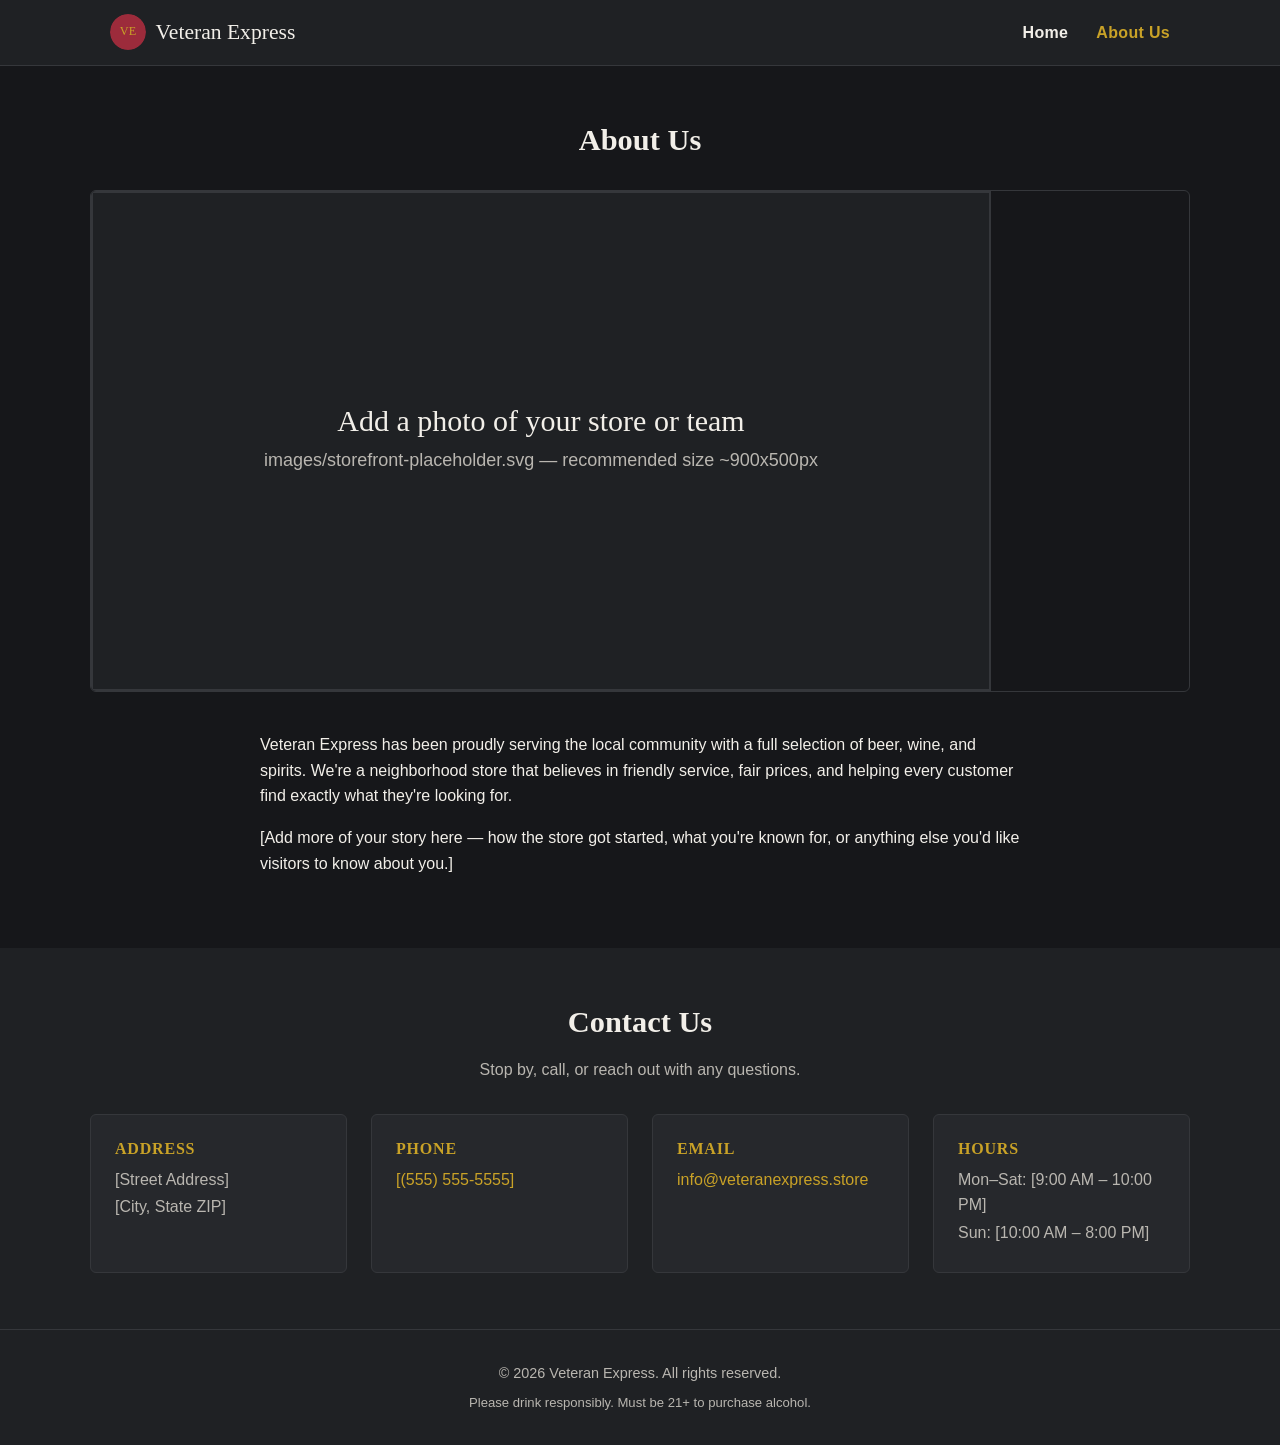
==== about.html @ 73de3cff "intial files for the project" ====
<!DOCTYPE html>
<html lang="en">
<head>
<meta charset="UTF-8">
<meta name="viewport" content="width=device-width, initial-scale=1.0">
<title>About Us — Veteran Express Liquor Store</title>
<meta name="description" content="Learn more about Veteran Express liquor store and how to get in touch or find us.">
<link rel="icon" type="image/svg+xml" href="images/logo-placeholder.svg">
<link rel="stylesheet" href="css/style.css">
</head>
<body>

<header class="site-header">
  <nav class="nav">
    <a class="brand" href="index.html">
      <img src="images/logo-placeholder.svg" alt="Veteran Express logo">
      Veteran Express
    </a>

    <input type="checkbox" id="nav-toggle" class="nav-toggle">
    <label for="nav-toggle" class="nav-toggle-label">&#9776;</label>

    <ul class="nav-links">
      <li><a href="index.html">Home</a></li>
      <li><a href="about.html" class="active">About Us</a></li>
    </ul>
  </nav>
</header>

<section>
  <div class="section-title">
    <h2>About Us</h2>
  </div>

  <!-- EDIT: swap this photo for a real one of your storefront/team -->
  <div class="about-photo">
    <img src="images/storefront-placeholder.svg" alt="Veteran Express storefront">
  </div>

  <!-- =========================================================
       ABOUT US STORY — EDIT: replace this paragraph with your
       own story, history, and what makes your store different.
       ========================================================= -->
  <div class="about-content">
    <p>
      Veteran Express has been proudly serving the local community with a
      full selection of beer, wine, and spirits. We're a neighborhood store
      that believes in friendly service, fair prices, and helping every
      customer find exactly what they're looking for.
    </p>
    <p>
      [Add more of your story here — how the store got started, what you're
      known for, or anything else you'd like visitors to know about you.]
    </p>
  </div>
</section>

<!-- =========================================================
     CONTACT — EDIT: replace placeholder address/phone/hours
     This same block also appears on index.html — keep both in sync.
     ========================================================= -->
<section id="contact" class="section-alt">
  <div class="section-title">
    <h2>Contact Us</h2>
    <p>Stop by, call, or reach out with any questions.</p>
  </div>
  <div class="contact-grid">
    <div class="contact-card">
      <h3>Address</h3>
      <p>[Street Address]</p>
      <p>[City, State ZIP]</p>
    </div>
    <div class="contact-card">
      <h3>Phone</h3>
      <p><a href="tel:+10000000000">[(555) 555-5555]</a></p>
    </div>
    <div class="contact-card">
      <h3>Email</h3>
      <p><a href="mailto:info@veteranexpress.store">info@veteranexpress.store</a></p>
    </div>
    <div class="contact-card">
      <h3>Hours</h3>
      <p>Mon–Sat: [9:00 AM – 10:00 PM]</p>
      <p>Sun: [10:00 AM – 8:00 PM]</p>
    </div>
  </div>

  <!-- Optional: once you have a real address, replace the src below with
       your store's Google Maps embed link (Maps > Share > Embed a map)
       and uncomment this block. -->
  <!--
  <div class="map-embed">
    <iframe src="https://www.google.com/maps/embed?..." loading="lazy" allowfullscreen></iframe>
  </div>
  -->
</section>

<footer class="site-footer">
  <div>&copy; <span id="year"></span> Veteran Express. All rights reserved.</div>
  <div class="footer-note">Please drink responsibly. Must be 21+ to purchase alcohol.</div>
</footer>

<script src="js/main.js"></script>
</body>
</html>
---- css/style.css ----
/* =========================================================
   Veteran Express — stylesheet
   Edit the variables below to change colors/fonts site-wide.
   ========================================================= */

:root {
  --color-bg: #16171a;
  --color-bg-alt: #1f2124;
  --color-surface: #26282c;
  --color-text: #f2efe9;
  --color-text-muted: #b9b6b0;
  --color-accent: #9c2b3b;      /* wine red */
  --color-accent-hover: #b83348;
  --color-gold: #c9a227;        /* highlight / CTA */
  --color-border: #35373b;

  --font-body: -apple-system, BlinkMacSystemFont, "Segoe UI", Roboto, Helvetica, Arial, sans-serif;
  --font-heading: Georgia, "Times New Roman", serif;

  --max-width: 1100px;
  --radius: 6px;
}

* { box-sizing: border-box; }

html { scroll-behavior: smooth; }

body {
  margin: 0;
  background: var(--color-bg);
  color: var(--color-text);
  font-family: var(--font-body);
  line-height: 1.6;
}

img { max-width: 100%; display: block; }

a { color: var(--color-gold); text-decoration: none; }
a:hover { text-decoration: underline; }

h1, h2, h3 {
  font-family: var(--font-heading);
  line-height: 1.2;
  margin: 0 0 0.5em;
}

.container {
  max-width: var(--max-width);
  margin: 0 auto;
  padding: 0 1.25rem;
}

/* ---------- Header / Nav ---------- */

.site-header {
  background: var(--color-bg-alt);
  border-bottom: 1px solid var(--color-border);
  position: sticky;
  top: 0;
  z-index: 100;
}

.nav {
  display: flex;
  align-items: center;
  justify-content: space-between;
  padding: 0.9rem 1.25rem;
  max-width: var(--max-width);
  margin: 0 auto;
}

.brand {
  display: flex;
  align-items: center;
  gap: 0.6rem;
  font-family: var(--font-heading);
  font-size: 1.35rem;
  color: var(--color-text);
}

.brand img { height: 36px; width: 36px; border-radius: 50%; }

.nav-links {
  display: flex;
  gap: 1.75rem;
  list-style: none;
  margin: 0;
  padding: 0;
}

.nav-links a {
  color: var(--color-text);
  font-weight: 600;
  letter-spacing: 0.02em;
}

.nav-links a.active,
.nav-links a:hover {
  color: var(--color-gold);
  text-decoration: none;
}

/* Mobile nav toggle (checkbox hack, no JS required) */
.nav-toggle { display: none; }
.nav-toggle-label {
  display: none;
  cursor: pointer;
  font-size: 1.6rem;
  color: var(--color-text);
}

@media (max-width: 680px) {
  .nav-toggle-label { display: block; }

  .nav-links {
    display: none;
    flex-direction: column;
    gap: 0;
    position: absolute;
    top: 100%;
    left: 0;
    right: 0;
    background: var(--color-bg-alt);
    border-bottom: 1px solid var(--color-border);
  }

  .nav-links li { border-top: 1px solid var(--color-border); }
  .nav-links a { display: block; padding: 0.85rem 1.25rem; }

  .nav-toggle:checked ~ .nav-links { display: flex; }
}

/* ---------- Hero ---------- */

.hero {
  position: relative;
  padding: 4.5rem 1.25rem;
  text-align: center;
  background: linear-gradient(180deg, rgba(0,0,0,0.55), rgba(0,0,0,0.55)),
              url("../images/hero-placeholder.svg") center/cover no-repeat;
}

.hero h1 {
  font-size: 2.4rem;
  margin-bottom: 0.4rem;
}

.hero p {
  color: var(--color-text-muted);
  font-size: 1.15rem;
  max-width: 640px;
  margin: 0 auto 1.5rem;
}

.btn {
  display: inline-block;
  background: var(--color-accent);
  color: #fff;
  padding: 0.75rem 1.6rem;
  border-radius: var(--radius);
  font-weight: 600;
  letter-spacing: 0.02em;
}

.btn:hover {
  background: var(--color-accent-hover);
  text-decoration: none;
}

.btn-outline {
  background: transparent;
  border: 2px solid var(--color-gold);
  color: var(--color-gold);
  margin-left: 0.75rem;
}

.btn-outline:hover { background: var(--color-gold); color: #16171a; }

/* ---------- Sections ---------- */

section {
  padding: 3.5rem 1.25rem;
}

.section-alt { background: var(--color-bg-alt); }

.section-title {
  text-align: center;
  margin-bottom: 2rem;
}

.section-title h2 { font-size: 1.9rem; }
.section-title p { color: var(--color-text-muted); }

/* Offerings grid */

.offerings-grid {
  max-width: var(--max-width);
  margin: 0 auto;
  display: grid;
  grid-template-columns: repeat(auto-fit, minmax(160px, 1fr));
  gap: 1.25rem;
}

.offering-card {
  background: var(--color-surface);
  border: 1px solid var(--color-border);
  border-radius: var(--radius);
  padding: 1.5rem 1rem;
  text-align: center;
}

.offering-card .icon { font-size: 2rem; margin-bottom: 0.5rem; }
.offering-card h3 { font-size: 1.05rem; margin-bottom: 0.25rem; }
.offering-card p { color: var(--color-text-muted); font-size: 0.92rem; margin: 0; }

/* Why us list */

.features-grid {
  max-width: var(--max-width);
  margin: 0 auto;
  display: grid;
  grid-template-columns: repeat(auto-fit, minmax(220px, 1fr));
  gap: 1.5rem;
}

.feature h3 { color: var(--color-gold); font-size: 1.1rem; }
.feature p { color: var(--color-text-muted); margin: 0; }

/* About story */

.about-content {
  max-width: 760px;
  margin: 0 auto;
}

.about-photo {
  max-width: var(--max-width);
  margin: 0 auto 2.5rem;
  border-radius: var(--radius);
  overflow: hidden;
  border: 1px solid var(--color-border);
}

/* Contact */

.contact-grid {
  max-width: var(--max-width);
  margin: 0 auto;
  display: grid;
  grid-template-columns: repeat(auto-fit, minmax(220px, 1fr));
  gap: 1.5rem;
}

.contact-card {
  background: var(--color-surface);
  border: 1px solid var(--color-border);
  border-radius: var(--radius);
  padding: 1.5rem;
}

.contact-card h3 {
  font-size: 1rem;
  text-transform: uppercase;
  letter-spacing: 0.05em;
  color: var(--color-gold);
  margin-bottom: 0.5rem;
}

.contact-card p { margin: 0.15rem 0; color: var(--color-text-muted); }

.map-embed {
  max-width: var(--max-width);
  margin: 2rem auto 0;
  border-radius: var(--radius);
  overflow: hidden;
  border: 1px solid var(--color-border);
}

.map-embed iframe { width: 100%; height: 320px; border: 0; display: block; }

/* ---------- Footer ---------- */

.site-footer {
  background: var(--color-bg-alt);
  border-top: 1px solid var(--color-border);
  padding: 2rem 1.25rem;
  text-align: center;
  color: var(--color-text-muted);
  font-size: 0.9rem;
}

.site-footer a { color: var(--color-text-muted); }
.site-footer .footer-note { margin-top: 0.4rem; font-size: 0.82rem; }
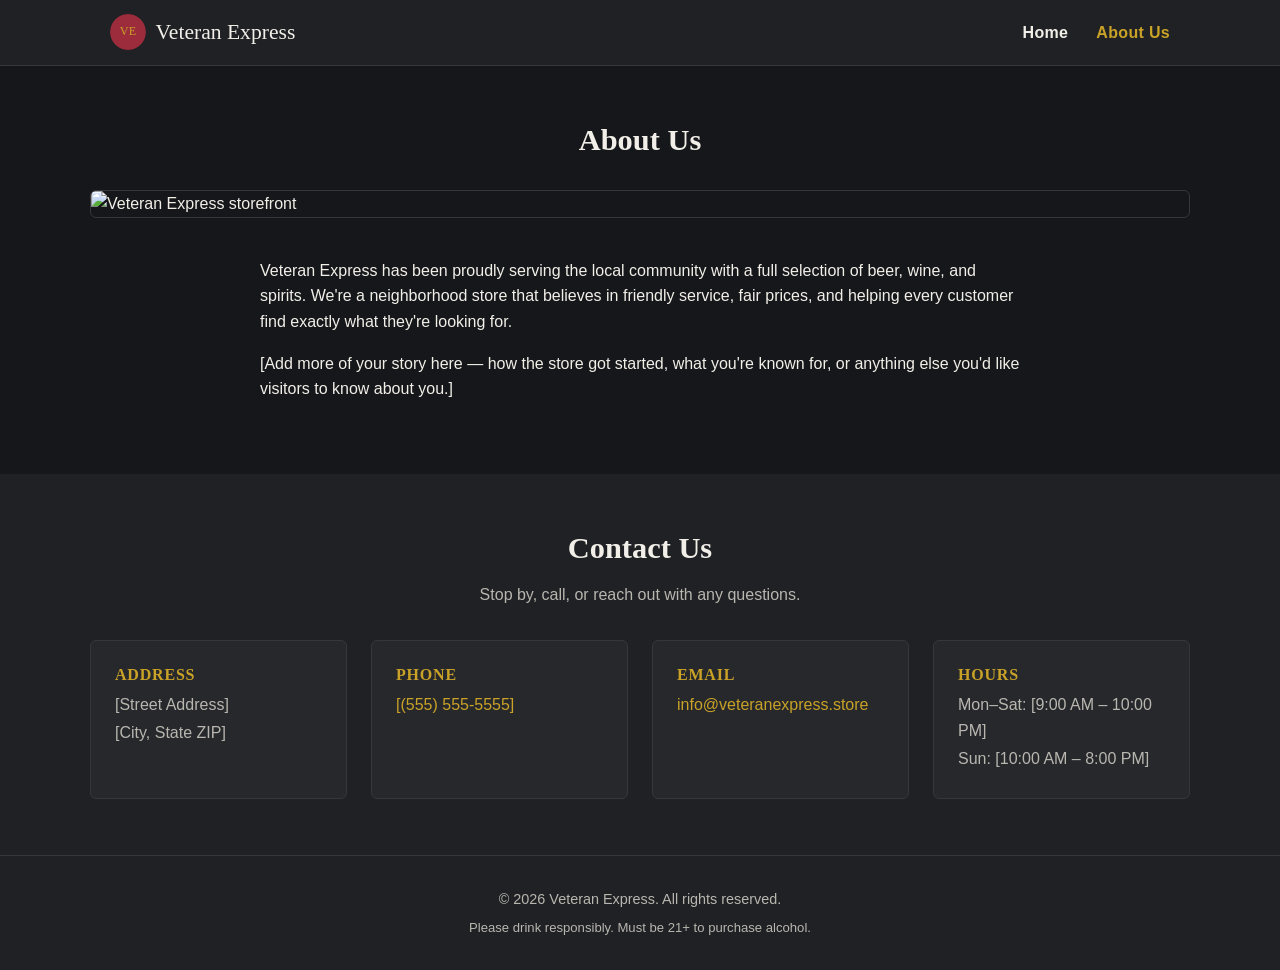
==== commit b57b3392: "updated content of the file and images" ====
--- a/about.html
+++ b/about.html
@@ -34,7 +34,7 @@
 
   <!-- EDIT: swap this photo for a real one of your storefront/team -->
   <div class="about-photo">
-    <img src="images/storefront-placeholder.svg" alt="Veteran Express storefront">
+    <img src="images/vetStoreShelf.png" alt="Veteran Express storefront">
   </div>
 
   <!-- =========================================================
--- a/css/style.css
+++ b/css/style.css
@@ -134,22 +134,58 @@
 
 .hero {
   position: relative;
-  padding: 4.5rem 1.25rem;
+  display: flex;
+  flex-direction: column;
+  align-items: center;
+  justify-content: space-between;
+  min-height: 60vh;
+  padding: 1.5rem 1.25rem 2.5rem;
   text-align: center;
-  background: linear-gradient(180deg, rgba(0,0,0,0.55), rgba(0,0,0,0.55)),
-              url("../images/hero-placeholder.svg") center/cover no-repeat;
+  background: var(--color-bg-alt) url("../images/vetThemeBanner.png") center/contain no-repeat;
+}
+
+.hero::before {
+  content: "";
+  position: absolute;
+  inset: 0;
+  background: linear-gradient(180deg, rgba(0,0,0,0.65) 0%, rgba(0,0,0,0) 20%, rgba(0,0,0,0) 80%, rgba(0,0,0,0.75) 100%);
+  pointer-events: none;
+}
+
+.hero > * {
+  position: relative;
+  z-index: 1;
 }
 
 .hero h1 {
   font-size: 2.4rem;
   margin-bottom: 0.4rem;
+  text-shadow: 0 2px 6px rgba(0,0,0,0.8);
 }
 
 .hero p {
-  color: var(--color-text-muted);
+  position: absolute;
+  top: 0.3cm;
+  left: 50%;
+  transform: translateX(-50%);
+  width: 90%;
+  max-width: 640px;
+  color: var(--color-text);
   font-size: 1.15rem;
-  max-width: 640px;
-  margin: 0 auto 1.5rem;
+  margin: 0;
+  text-shadow: 0 2px 6px rgba(0,0,0,0.8);
+}
+
+.hero-actions {
+  position: absolute;
+  bottom: 0.3cm;
+  left: 50%;
+  transform: translateX(-50%);
+  display: flex;
+  flex-direction: row;
+  justify-content: center;
+  flex-wrap: wrap;
+  gap: 0.9rem;
 }
 
 .btn {
@@ -171,7 +207,6 @@
   background: transparent;
   border: 2px solid var(--color-gold);
   color: var(--color-gold);
-  margin-left: 0.75rem;
 }
 
 .btn-outline:hover { background: var(--color-gold); color: #16171a; }
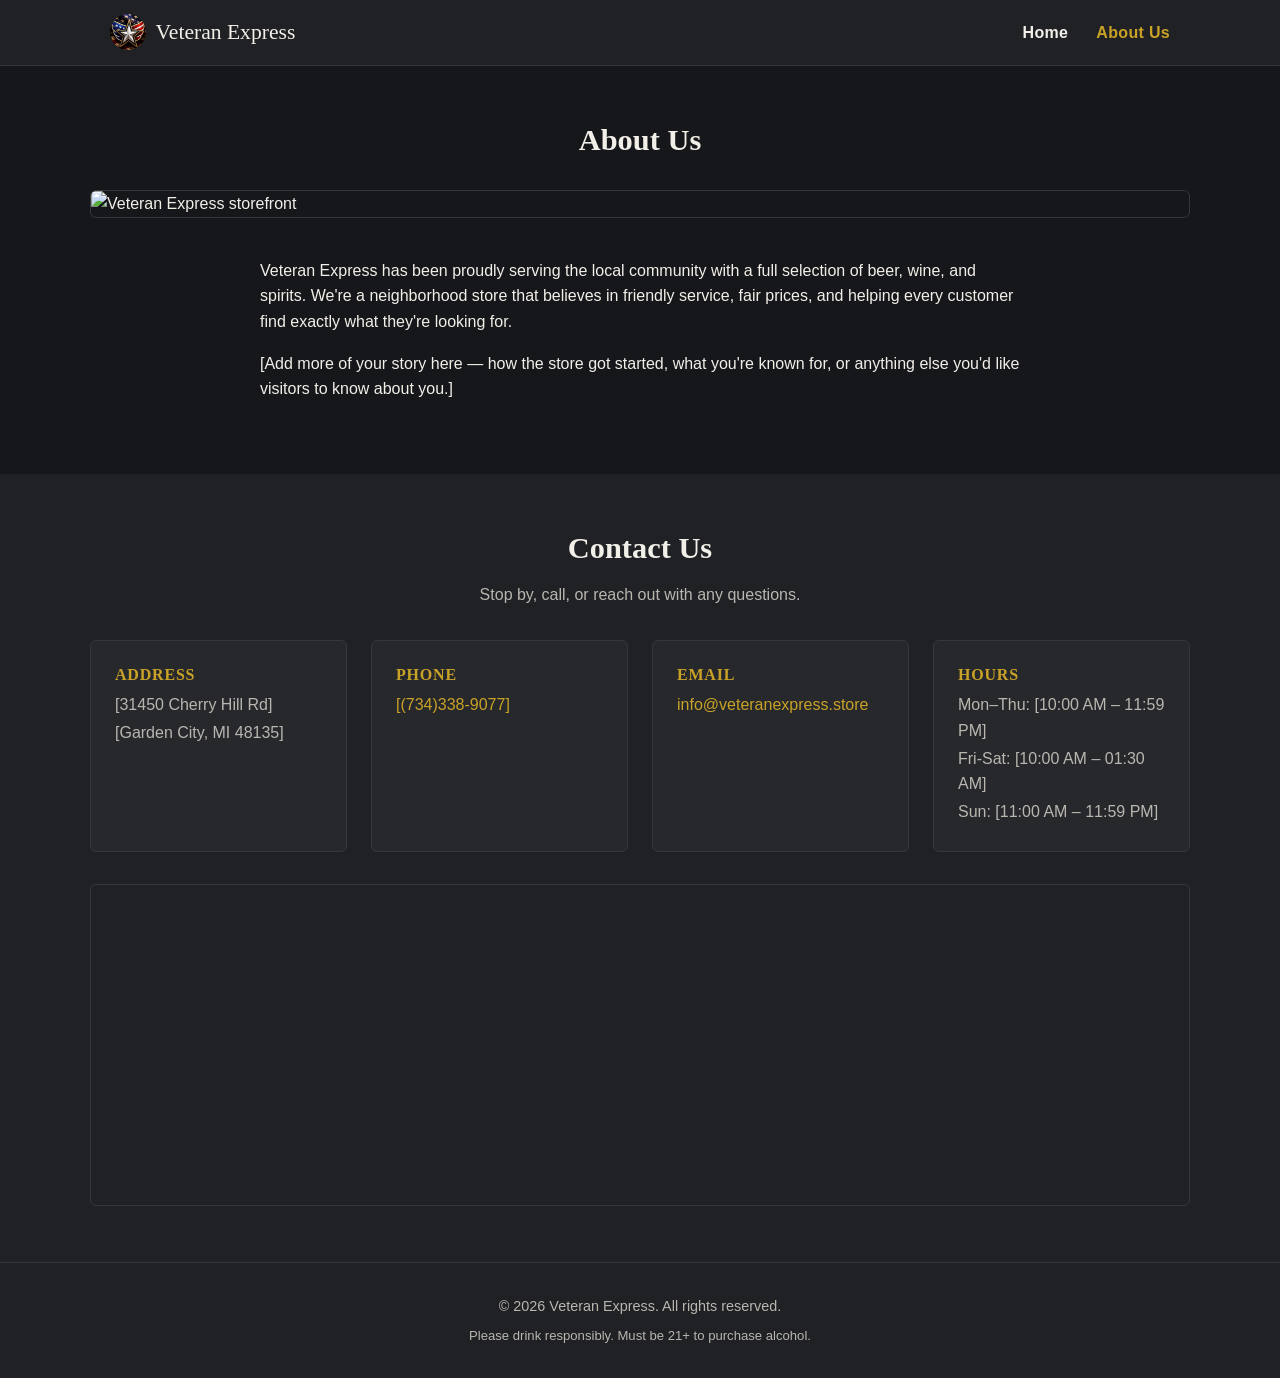
==== commit 7bd2c4c2: "updated images and files" ====
--- a/about.html
+++ b/about.html
@@ -5,7 +5,7 @@
 <meta name="viewport" content="width=device-width, initial-scale=1.0">
 <title>About Us — Veteran Express Liquor Store</title>
 <meta name="description" content="Learn more about Veteran Express liquor store and how to get in touch or find us.">
-<link rel="icon" type="image/svg+xml" href="images/logo-placeholder.svg">
+<link rel="icon" type="image/svg+xml" href="images/logo.png">
 <link rel="stylesheet" href="css/style.css">
 </head>
 <body>
@@ -13,7 +13,7 @@
 <header class="site-header">
   <nav class="nav">
     <a class="brand" href="index.html">
-      <img src="images/logo-placeholder.svg" alt="Veteran Express logo">
+      <img src="images/logo.png" alt="Veteran Express logo">
       Veteran Express
     </a>
 
@@ -67,12 +67,12 @@
   <div class="contact-grid">
     <div class="contact-card">
       <h3>Address</h3>
-      <p>[Street Address]</p>
-      <p>[City, State ZIP]</p>
+      <p>[31450 Cherry Hill Rd]</p>
+      <p>[Garden City, MI 48135]</p>
     </div>
     <div class="contact-card">
       <h3>Phone</h3>
-      <p><a href="tel:+10000000000">[(555) 555-5555]</a></p>
+      <p><a href="tel:+10000000000">[(734)338-9077]</a></p>
     </div>
     <div class="contact-card">
       <h3>Email</h3>
@@ -80,19 +80,20 @@
     </div>
     <div class="contact-card">
       <h3>Hours</h3>
-      <p>Mon–Sat: [9:00 AM – 10:00 PM]</p>
-      <p>Sun: [10:00 AM – 8:00 PM]</p>
+      <p>Mon–Thu: [10:00 AM – 11:59 PM]</p>
+      <p>Fri-Sat: [10:00 AM – 01:30 AM]</p>
+      <p>Sun: [11:00 AM – 11:59 PM]</p>
     </div>
   </div>
 
   <!-- Optional: once you have a real address, replace the src below with
        your store's Google Maps embed link (Maps > Share > Embed a map)
        and uncomment this block. -->
-  <!--
+
   <div class="map-embed">
-    <iframe src="https://www.google.com/maps/embed?..." loading="lazy" allowfullscreen></iframe>
+    <iframe src="https://www.google.com/maps/embed?pb=!1m18!1m12!1m3!1d2950.4751880015615!2d-83.3504986!3d42.3110625!2m3!1f0!2f0!3f0!3m2!1i1024!2i768!4f13.1!3m3!1m2!1s0x883b4c65ba312d7b%3A0xa6681740a65c6eaf!2s31450%20Cherry%20Hill%20Rd%2C%20Garden%20City%2C%20MI%2048135!5e0!3m2!1sen!2sus!4v1784690833631!5m2!1sen!2sus" width="600" height="450" style="border:0;" allowfullscreen="" loading="lazy" referrerpolicy="strict-origin-when-cross-origin"></iframe>
   </div>
-  -->
+
 </section>
 
 <footer class="site-footer">
--- a/css/style.css
+++ b/css/style.css
@@ -141,7 +141,7 @@
   min-height: 60vh;
   padding: 1.5rem 1.25rem 2.5rem;
   text-align: center;
-  background: var(--color-bg-alt) url("../images/vetThemeBanner.png") center/contain no-repeat;
+  background: var(--color-bg-alt) url("../images/vet_exp.png") center/contain no-repeat;
 }
 
 .hero::before {
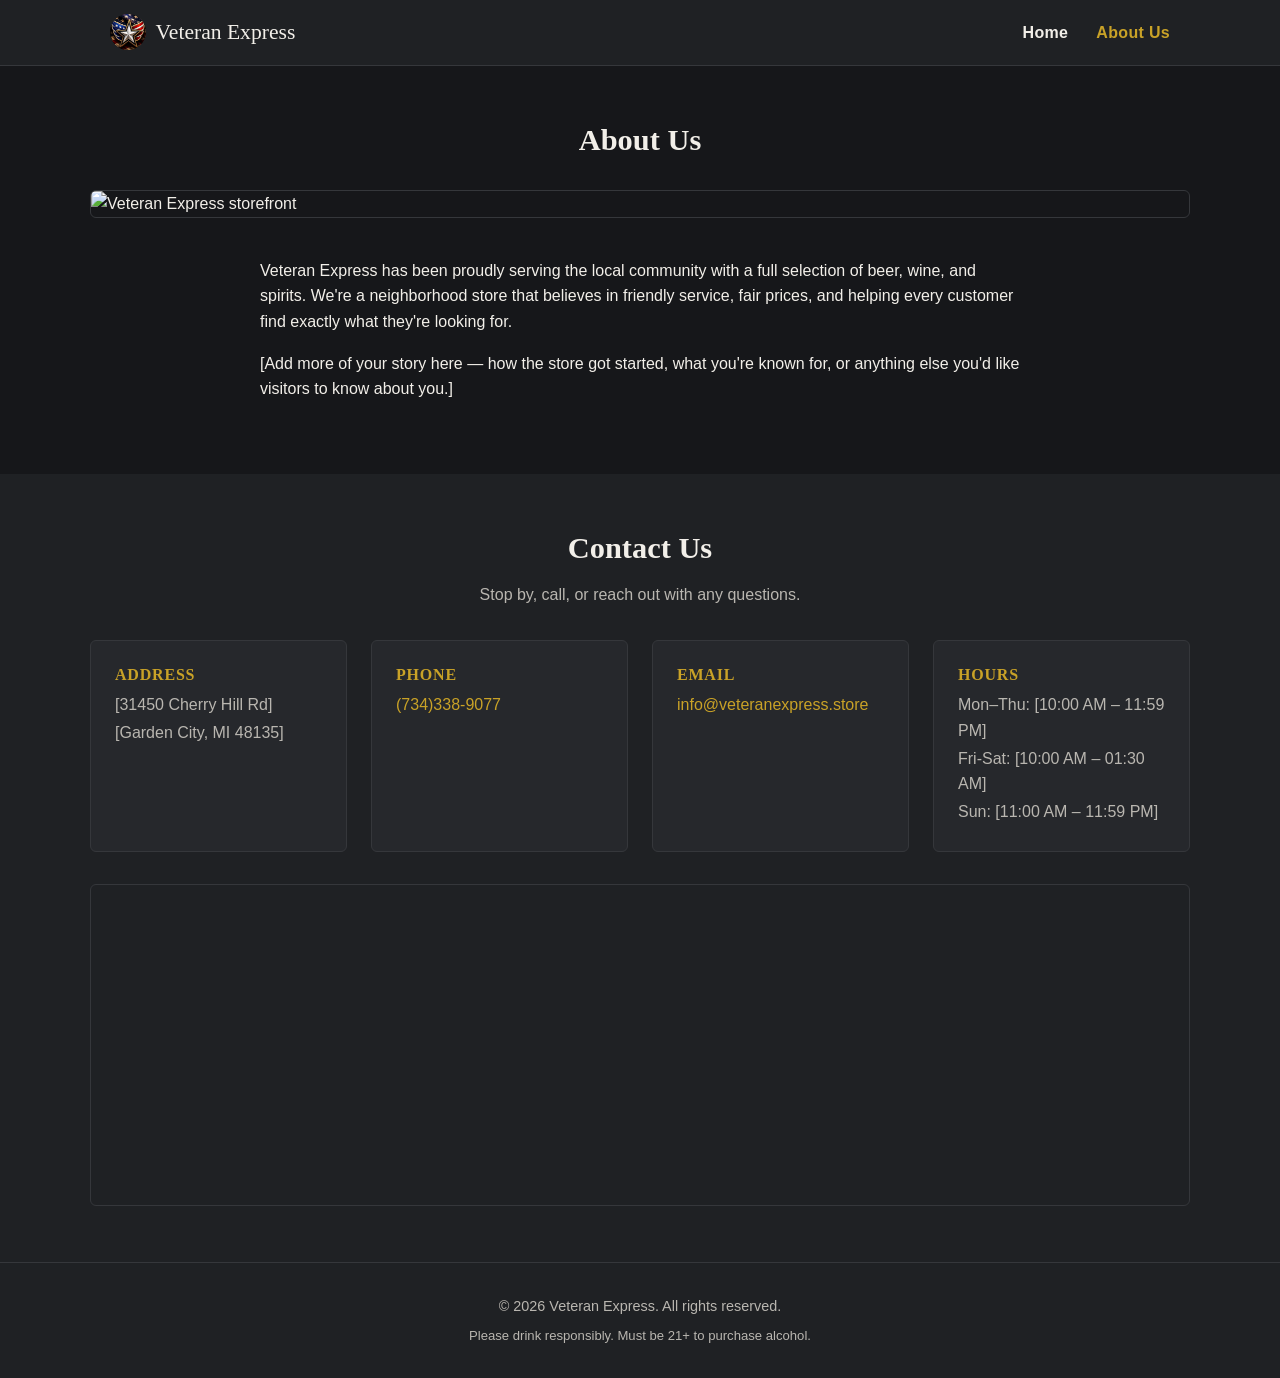
==== commit b102afe4: "updated files for image and text" ====
--- a/about.html
+++ b/about.html
@@ -72,7 +72,7 @@
     </div>
     <div class="contact-card">
       <h3>Phone</h3>
-      <p><a href="tel:+10000000000">[(734)338-9077]</a></p>
+      <p><a href="tel:+10000000000">(734)338-9077</a></p>
     </div>
     <div class="contact-card">
       <h3>Email</h3>
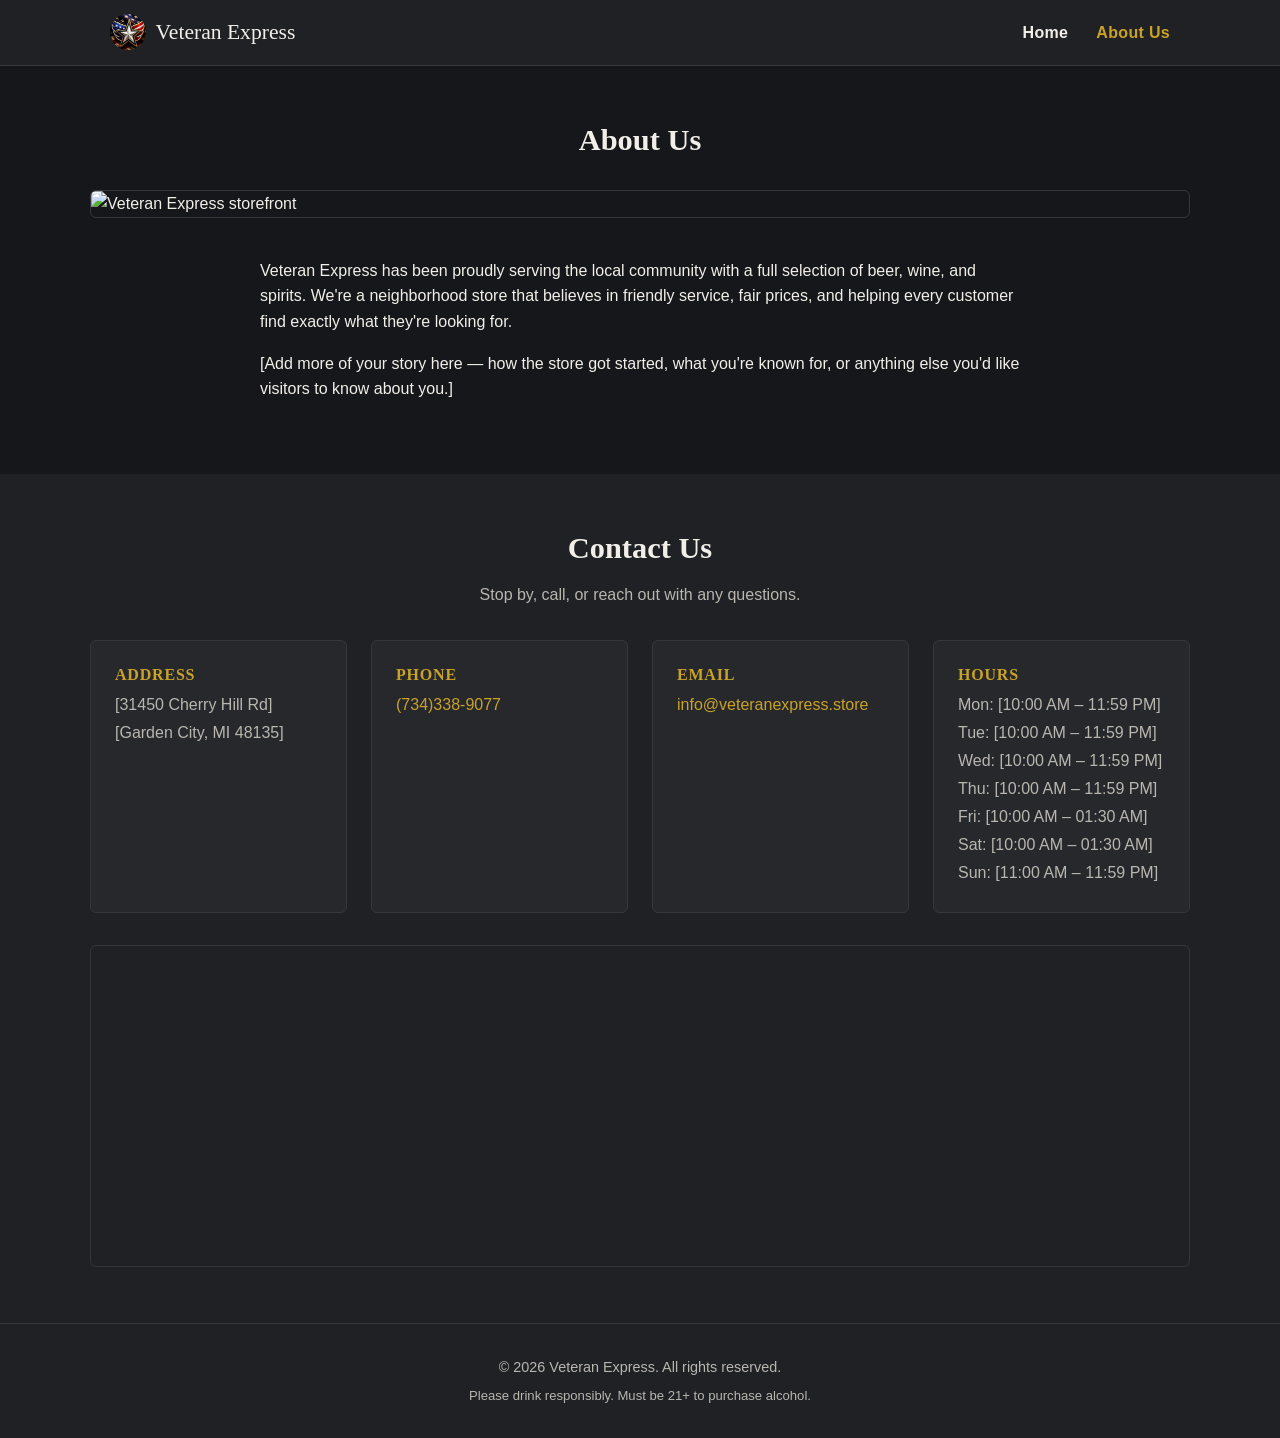
==== commit 2e7b8ae6: "updated files and hours" ====
--- a/about.html
+++ b/about.html
@@ -80,8 +80,12 @@
     </div>
     <div class="contact-card">
       <h3>Hours</h3>
-      <p>Mon–Thu: [10:00 AM – 11:59 PM]</p>
-      <p>Fri-Sat: [10:00 AM – 01:30 AM]</p>
+      <p>Mon: [10:00 AM – 11:59 PM]</p>
+      <p>Tue: [10:00 AM – 11:59 PM]</p>
+      <p>Wed: [10:00 AM – 11:59 PM]</p>
+      <p>Thu: [10:00 AM – 11:59 PM]</p>
+      <p>Fri: [10:00 AM – 01:30 AM]</p>
+      <p>Sat: [10:00 AM – 01:30 AM]</p>
       <p>Sun: [11:00 AM – 11:59 PM]</p>
     </div>
   </div>
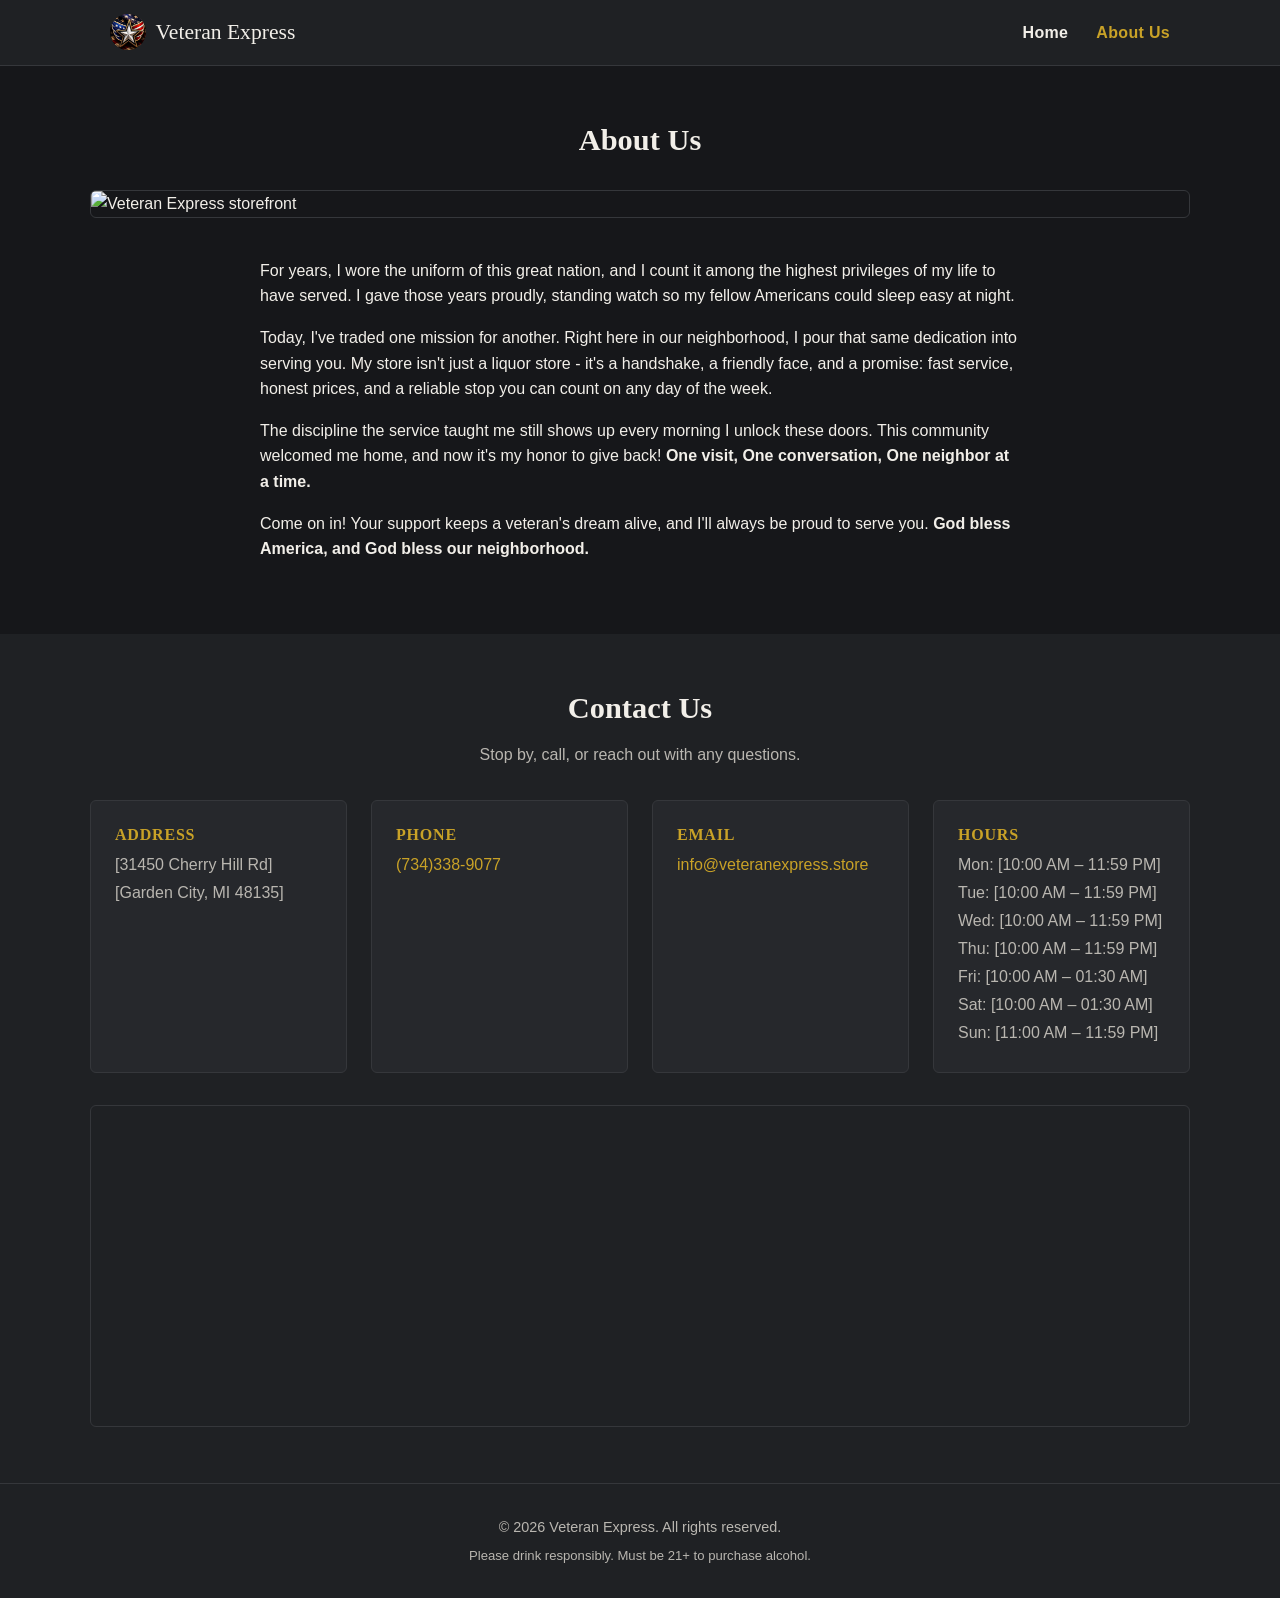
==== commit 2b7e0fd8: "updated pages" ====
--- a/about.html
+++ b/about.html
@@ -43,14 +43,16 @@
        ========================================================= -->
   <div class="about-content">
     <p>
-      Veteran Express has been proudly serving the local community with a
-      full selection of beer, wine, and spirits. We're a neighborhood store
-      that believes in friendly service, fair prices, and helping every
-      customer find exactly what they're looking for.
+      For years, I wore the uniform of this great nation, and I count it among the highest privileges of my life to have served. I gave those years proudly, standing watch so my fellow Americans could sleep easy at night.
     </p>
     <p>
-      [Add more of your story here — how the store got started, what you're
-      known for, or anything else you'd like visitors to know about you.]
+      Today, I've traded one mission for another. Right here in our neighborhood, I pour that same dedication into serving you. My store isn't just a liquor store - it's a handshake, a friendly face, and a promise: fast service, honest prices, and a reliable stop you can count on any day of the week.
+    </p>
+    <p>
+      The discipline the service taught me still shows up every morning I unlock these doors. This community welcomed me home, and now it's my honor to give back! <strong>One visit, One conversation, One neighbor at a time.</strong>
+    </p>
+    <p>
+      Come on in! Your support keeps a veteran's dream alive, and I'll always be proud to serve you. <b>God bless America, and God bless our neighborhood.</b>
     </p>
   </div>
 </section>
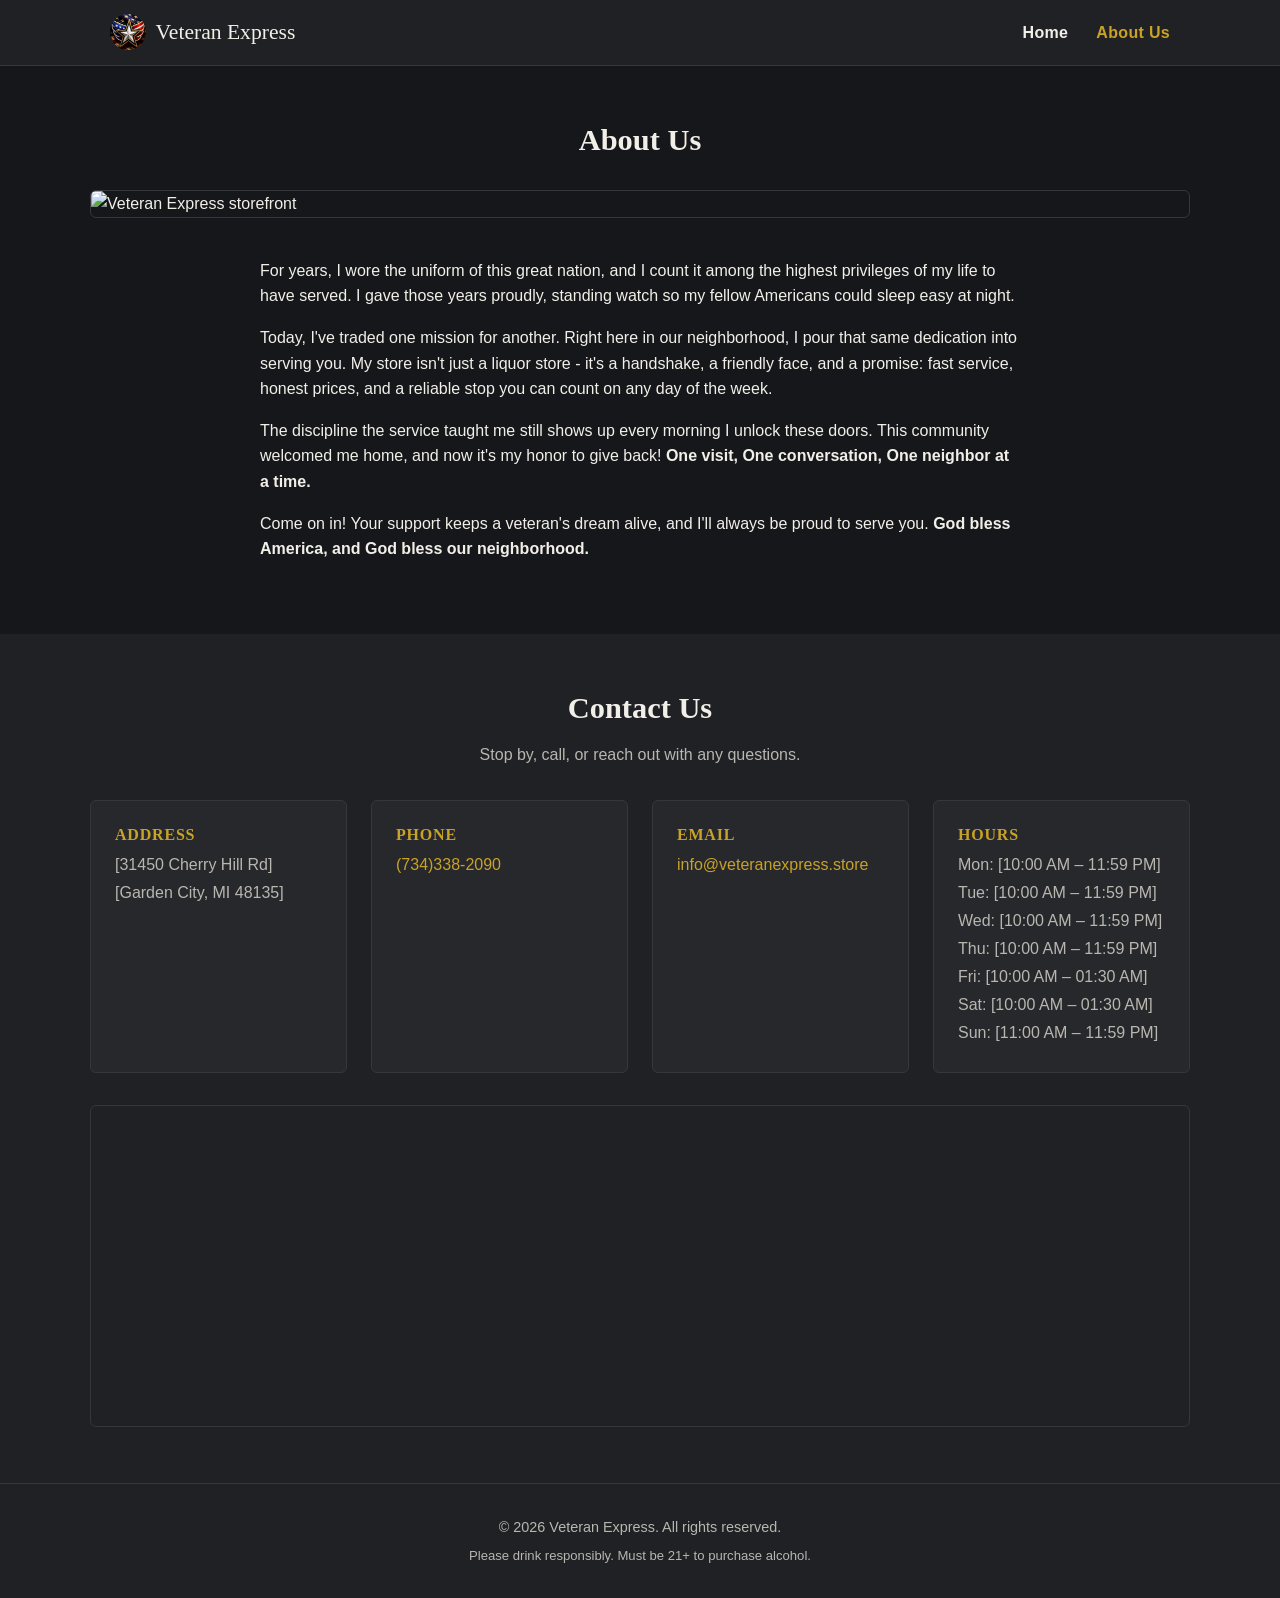
==== commit 53d43126: "updated content" ====
--- a/about.html
+++ b/about.html
@@ -74,7 +74,7 @@
     </div>
     <div class="contact-card">
       <h3>Phone</h3>
-      <p><a href="tel:+10000000000">(734)338-9077</a></p>
+      <p><a href="tel:+10000000000">(734)338-2090</a></p>
     </div>
     <div class="contact-card">
       <h3>Email</h3>
